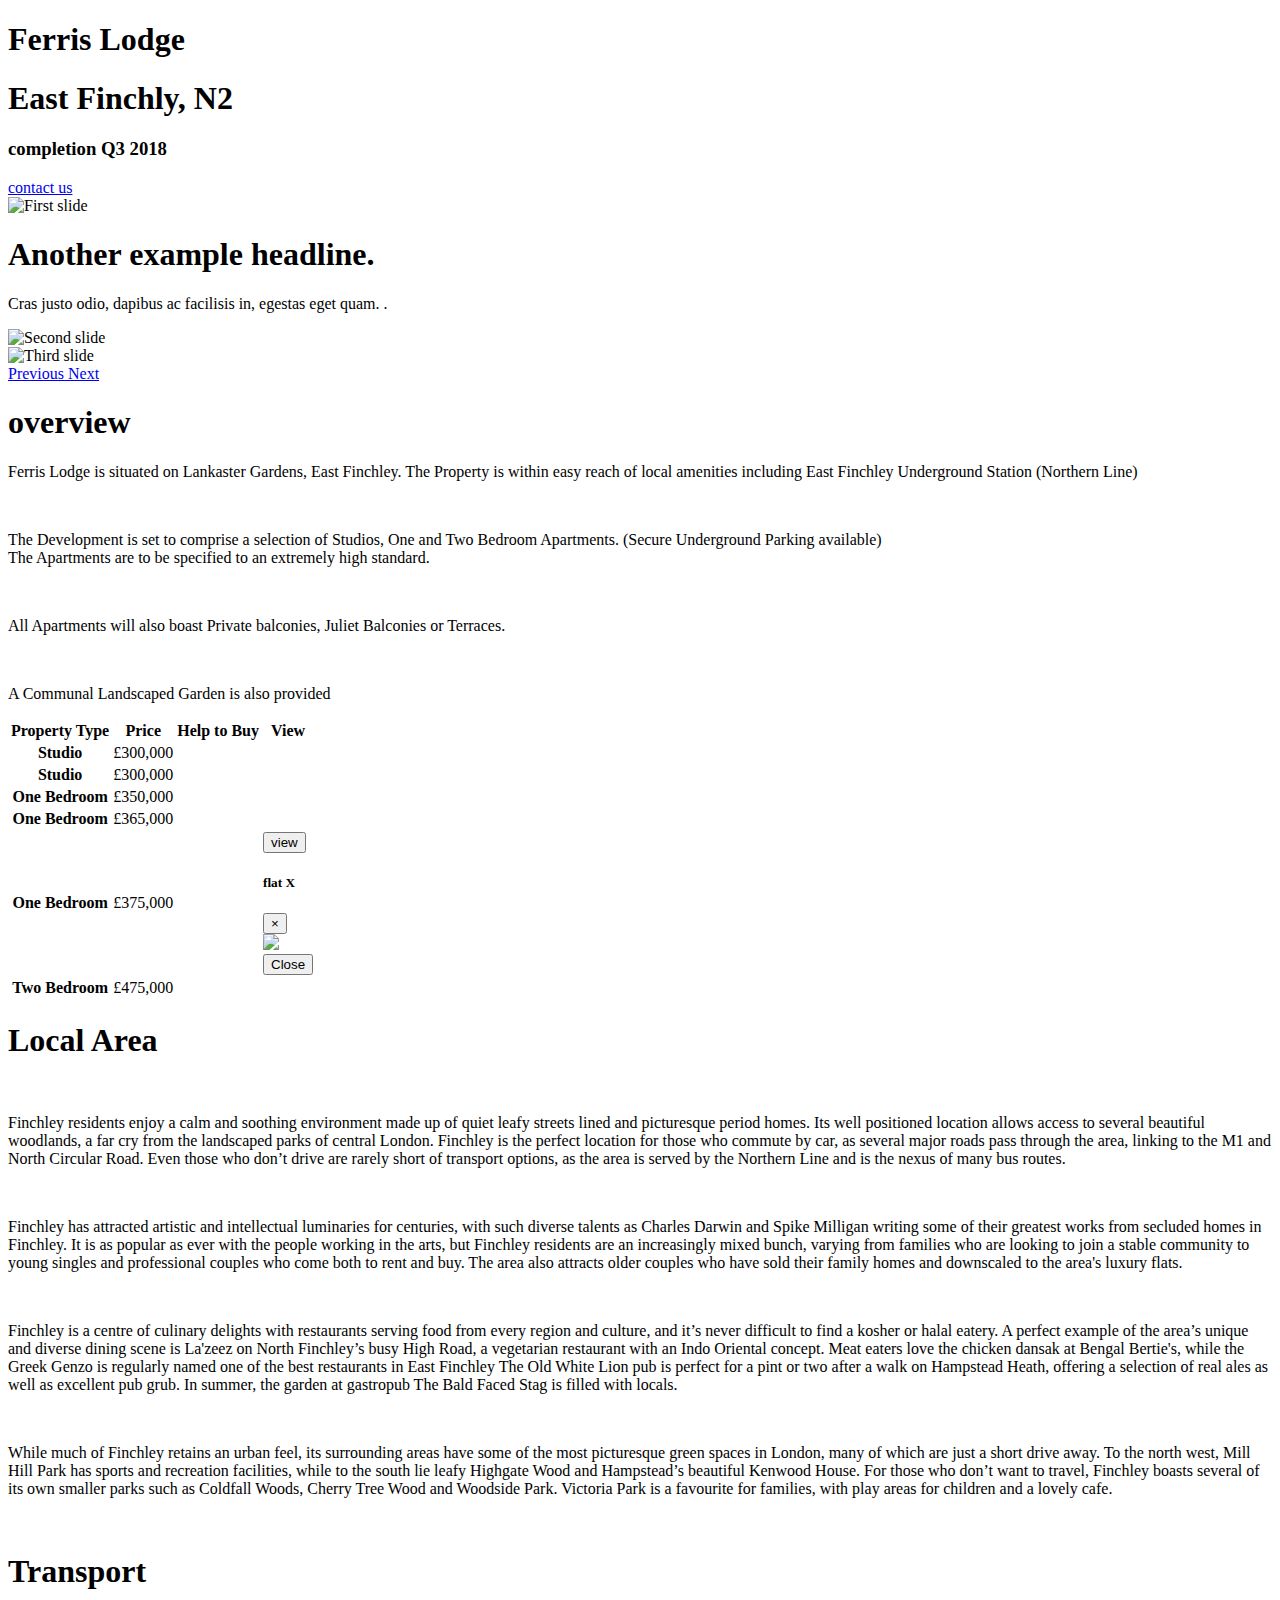
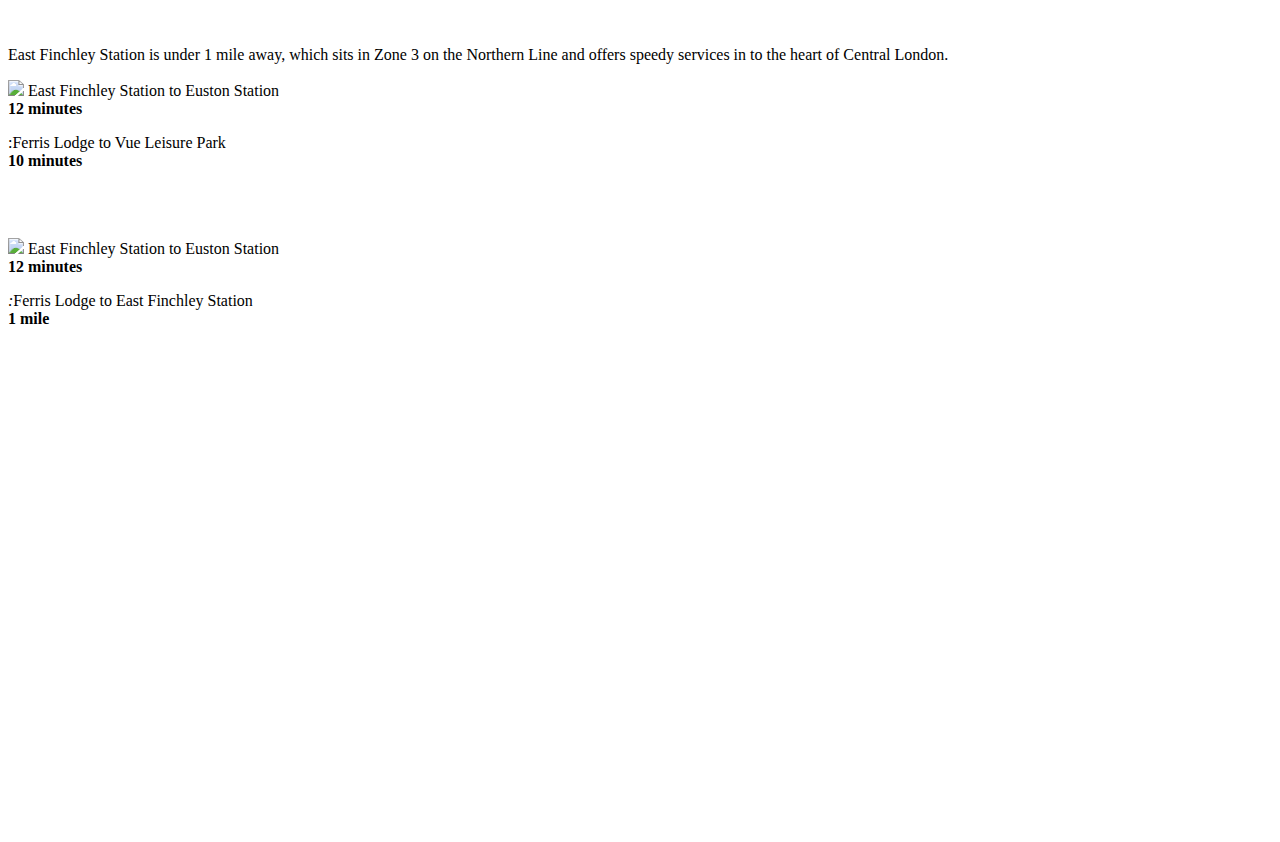
==== index.html @ aaf9bcaf "bug fixing" ====
<!doctype html>
<html lang="en">
  <head>
    <!-- Required meta tags -->
    <meta charset="utf-8">
    <meta name="viewport" content="width=device-width, initial-scale=1, shrink-to-fit=no">

    <!-- Bootstrap CSS -->


    <script src="http://code.jquery.com/jquery-1.11.1.min.js"></script>
    <link href="https://fonts.googleapis.com/css?family=Roboto" rel="stylesheet">
    <link rel="stylesheet" href="https://stackpath.bootstrapcdn.com/bootstrap/4.1.1/css/bootstrap.min.css" integrity="sha384-WskhaSGFgHYWDcbwN70/dfYBj47jz9qbsMId/iRN3ewGhXQFZCSftd1LZCfmhktB" crossorigin="anonymous">

    <link rel="stylesheet" href="https://use.fontawesome.com/releases/v5.0.13/css/all.css" integrity="sha384-DNOHZ68U8hZfKXOrtjWvjxusGo9WQnrNx2sqG0tfsghAvtVlRW3tvkXWZh58N9jp" crossorigin="anonymous">

    <link rel="stylesheet" href="/public/css/style.css">

    <title>Ferris Lodge East Finchly</title>
  </head>
  <body>

    <!-- <div class="container">
      <div class="row">
        <div class="col-sm-12"> -->

<!-- <h1>Ferris Lodge</h1>
<h1>East Finchly, N2</h1>
<h3>completion Q3 2018</h3> -->
<div class="container-fluid">

<div class="jumbotron jumbotron-fluid">

    <h1 class="display-4">Ferris Lodge</h1>
    <h1>East Finchly, N2</h1>
    <h3>completion Q3 2018</h3>


      <a class="nav-link" href="#fat">contact us</a>

  <!-- </div> -->




    <!-- <p class="lead">This is a modified jumbotron that occupies the entire horizontal space of its parent.</p> -->


<div id="carouselExampleControls" class="carousel slide" data-ride="carousel">
  <div class="carousel-inner">
    <div class="carousel-item active">
      <img class="d-block w-100" src="https://image.ibb.co/jb6uD9/58102a37_eea3_4dc7_b611_373dba07b637.jpg" alt="First slide">
    </div>
    <div class="carousel-item">
      <div class="container">
      <div class="carousel-caption">
                <h1>Another example headline.</h1>
                <p>Cras justo odio, dapibus ac facilisis in, egestas eget quam. .</p>
              </div>
              </div>
      <img class="d-block w-100" src="https://image.ibb.co/iP6DO9/c89c9bd4_a02d_4ed4_83a2_14a8cbd0320f_65.jpg" alt="Second slide">
    </div>
    <div class="carousel-item">
      <img class="d-block w-100" src="https://image.ibb.co/fwz0mU/a202e149_08b4_4fb0_b6d7_78e09de93e8d_65.jpg" alt="Third slide">
    </div>
  </div>
  <a class="carousel-control-prev" href="#carouselExampleControls" role="button" data-slide="prev">
    <span class="carousel-control-prev-icon" aria-hidden="true"></span>
    <span class="sr-only">Previous</span>
  </a>
  <a class="carousel-control-next" href="#carouselExampleControls" role="button" data-slide="next">
    <span class="carousel-control-next-icon" aria-hidden="true"></span>
    <span class="sr-only">Next</span>
  </a>
</div>
</div>

<div class="jumbotron jumbotron-fluid">

    <h1 class="display-4">overview</h1>
    <p class="lead">Ferris Lodge is situated on Lankaster Gardens, East Finchley. The Property is within easy reach of local amenities including East Finchley Underground Station (Northern Line)</p></br>
    <p class="lead">The Development is set to comprise a selection of Studios, One and Two Bedroom Apartments. (Secure Underground Parking available)</br>
The Apartments are to be specified to an extremely high standard.</p></br>

<p class="lead">All Apartments will also boast Private balconies, Juliet Balconies or Terraces.<p/></br>
<p class="lead">A Communal Landscaped Garden is also provided
</p>
  </div>
  </div>
<div class="container">
  <table class="table table-striped">
  <thead>
    <tr>
      <th scope="col">Property Type</th>
      <th scope="col">Price</th>
      <th scope="col">Help to Buy</th>
      <th scope="col">View</th>


    </tr>
  </thead>
  <tbody>
    <tr>
      <th scope="row">Studio</th>
      <td>£300,000</td>
      <td><p><span id="ticks"><i class="fas fa-check"></span></i></p></td>
      <td></td>
    </tr>
    <tr>
      <th scope="row">Studio</th>
      <td>£300,000</td>
      <td><p><i class="fas fa-check"></p></i></td>
      <td></td>
    </tr>
    <tr>
      <th scope="row">One Bedroom</th>
      <td>£350,000</td>
      <td><i class="fas fa-check"></i></td>
      <td></td>
    </tr>
    <tr>
      <th scope="row">One Bedroom</th>
      <td>£365,000</td>
      <td><i class="fas fa-check"></i></td>
      <td></td>
    </tr>
    <tr>
      <th scope="row">One Bedroom</th>
      <td>£375,000</td>
      <td><i class="fas fa-check"></i></td>
      <td><!-- Button trigger modal -->
<button type="button" class="btn btn-primary" data-toggle="modal" data-target="#exampleModalCenter">
  view
</button>

<!-- Modal -->
<div class="modal fade" id="exampleModalCenter" tabindex="-1" role="dialog" aria-labelledby="exampleModalCenterTitle" aria-hidden="true">
  <div class="modal-dialog modal-dialog-centered" role="document">
    <div class="modal-content">
      <div class="modal-header">
        <h5 class="modal-title" id="exampleModalLongTitle">flat X</h5>
        <button type="button" class="close" data-dismiss="modal" aria-label="Close">
          <span aria-hidden="true">&times;</span>
        </button>
      </div>
      <div class="modal-body">
        <img id="lp" src="images/lPlan2.png"></img>
      </div>
      <div class="modal-footer">
        <button type="button" class="btn btn-secondary" data-dismiss="modal">Close</button>

      </div>
    </div>
  </div>
</div></td>
    </tr>
    <tr>
      <th scope="row">Two Bedroom</th>
      <td>£475,000</td>
      <td><i class="fas fa-check"></i></td>
      <td></td>
    </tr>

  </tbody>
</table>
</div>
</div>

<div class="container">


  <h1>Local Area</h1>
</br>
  <p>Finchley residents enjoy a calm and soothing environment made up of quiet leafy streets lined and picturesque period homes. Its well positioned location allows access to several beautiful woodlands, a far cry from the landscaped parks of central London. Finchley is the perfect location for those who commute by car, as several major roads pass through the area, linking to the M1 and North Circular Road. Even those who don’t drive are rarely short of transport options, as the area is served by the Northern Line and is the nexus of many bus routes.</p></br>

  <p>Finchley has attracted artistic and intellectual luminaries for centuries, with such diverse talents as Charles Darwin and Spike Milligan writing some of their greatest works from secluded homes in Finchley. It is as popular as ever with the people working in the arts, but Finchley residents are an increasingly mixed bunch, varying from families who are looking to join a stable community to young singles and professional couples who come both to rent and buy. The area also attracts older couples who have sold their family homes and downscaled to the area's luxury flats.</p></br>

  <p>Finchley is a centre of culinary delights with restaurants serving food from every region and culture, and it’s never difficult to find a kosher or halal eatery. A perfect example of the area’s unique and diverse dining scene is La'zeez on North Finchley’s busy High Road, a vegetarian restaurant with an Indo Oriental concept. Meat eaters love the chicken dansak at Bengal Bertie's, while the Greek Genzo is regularly named one of the best restaurants in East Finchley
 The Old White Lion pub is perfect for a pint or two after a walk on Hampstead Heath, offering a selection of real ales as well as excellent pub grub. In summer, the garden at gastropub The Bald Faced Stag is filled with locals.</p></br>

  <p>While much of Finchley retains an urban feel, its surrounding areas have some of the most picturesque green spaces in London, many of which are just a short drive away. To the north west, Mill Hill Park has sports and recreation facilities, while to the south lie leafy Highgate Wood and Hampstead’s beautiful Kenwood House. For those who don’t want to travel, Finchley boasts several of its own smaller parks such as Coldfall Woods, Cherry Tree Wood and Woodside Park. Victoria Park is a favourite for families, with play areas for children and a lovely cafe.</p></br>
</div>

<div class="container">
<div>
  <h1>Transport</h1></br>
  <p>East Finchley Station is under 1 mile away, which sits in Zone 3 on the Northern Line and offers speedy services in to the heart of Central London.</p>
</div>


    <div class="row">
      <div class="col">
        <p><img  id="tfl" src="images/TFLFL.png"></img> East Finchley Station to Euston Station <br/> <strong>12 minutes</strong></p>
      </div>
      <div class="col">
        <p><i class="fas fa-car"></i><span>:</span></i>Ferris Lodge to Vue Leisure Park <br/> <strong>10 minutes</strong></p>
      </div>

      <br/>
      <br/>

      <div class="container">
  <div class="row">
    <div class="col">
    <p><img id="tfl" src="images/TFLFL.png"></img> East Finchley Station to Euston Station <br/> <strong>12 minutes</strong></p>
    </div>
    <div class="col">
    <p><i class="fas fa-walking"><span>:</span></i>Ferris Lodge to East Finchley Station <br/> <strong>1 mile</strong></p>
    </div>

</div>

</br>

<div class="embed-responsive embed-responsive-21by9">

  <iframe width="600" height="450" frameborder="0" style="border:0"
  src="https://www.google.com/maps/embed/v1/place?q=place_id:Eic2MiBMYW5rYXN0ZXIgR2FyZGVucywgTG9uZG9uIE4yIDlBTCwgVUsiMBIuChQKEgmLm4Rr9hl2SBGlCgICkpEFLBA-KhQKEglNXCoS9hl2SBF5Ss3Vjt_yDQ&key=AIzaSyDi7K3DDxOiC0llXe1PAWCoFiY0ktGi6BY" allowfullscreen></iframe>
</div>

</br>
<div id='fat'>
<!-- www.123formbuilder.com script begins here -->
<script type="text/javascript" defer src="//www.123formbuilder.com/embed/3897166.js" data-role="form" data-default-width="650px"></script>
<!-- www.123formbuilder.com script ends here -->
</div>







        </div>
    </div>
</div>


<!-- stuff does within here  -->

<!-- </div>
</div>
</div> -->

    <!-- Optional JavaScript -->
    <!-- jQuery first, then Popper.js, then Bootstrap JS -->
    <script src="./js/app.js" charset="utf-8"></script>

    <script
  src="https://code.jquery.com/jquery-3.3.1.js"
  integrity="sha256-2Kok7MbOyxpgUVvAk/HJ2jigOSYS2auK4Pfzbm7uH60="
  crossorigin="anonymous"></script>
    <script src="https://cdnjs.cloudflare.com/ajax/libs/popper.js/1.14.3/umd/popper.min.js" integrity="sha384-ZMP7rVo3mIykV+2+9J3UJ46jBk0WLaUAdn689aCwoqbBJiSnjAK/l8WvCWPIPm49" crossorigin="anonymous"></script>
    <script src="https://stackpath.bootstrapcdn.com/bootstrap/4.1.1/js/bootstrap.min.js" integrity="sha384-smHYKdLADwkXOn1EmN1qk/HfnUcbVRZyYmZ4qpPea6sjB/pTJ0euyQp0Mk8ck+5T" crossorigin="anonymous"></script>

  </body>
</html>
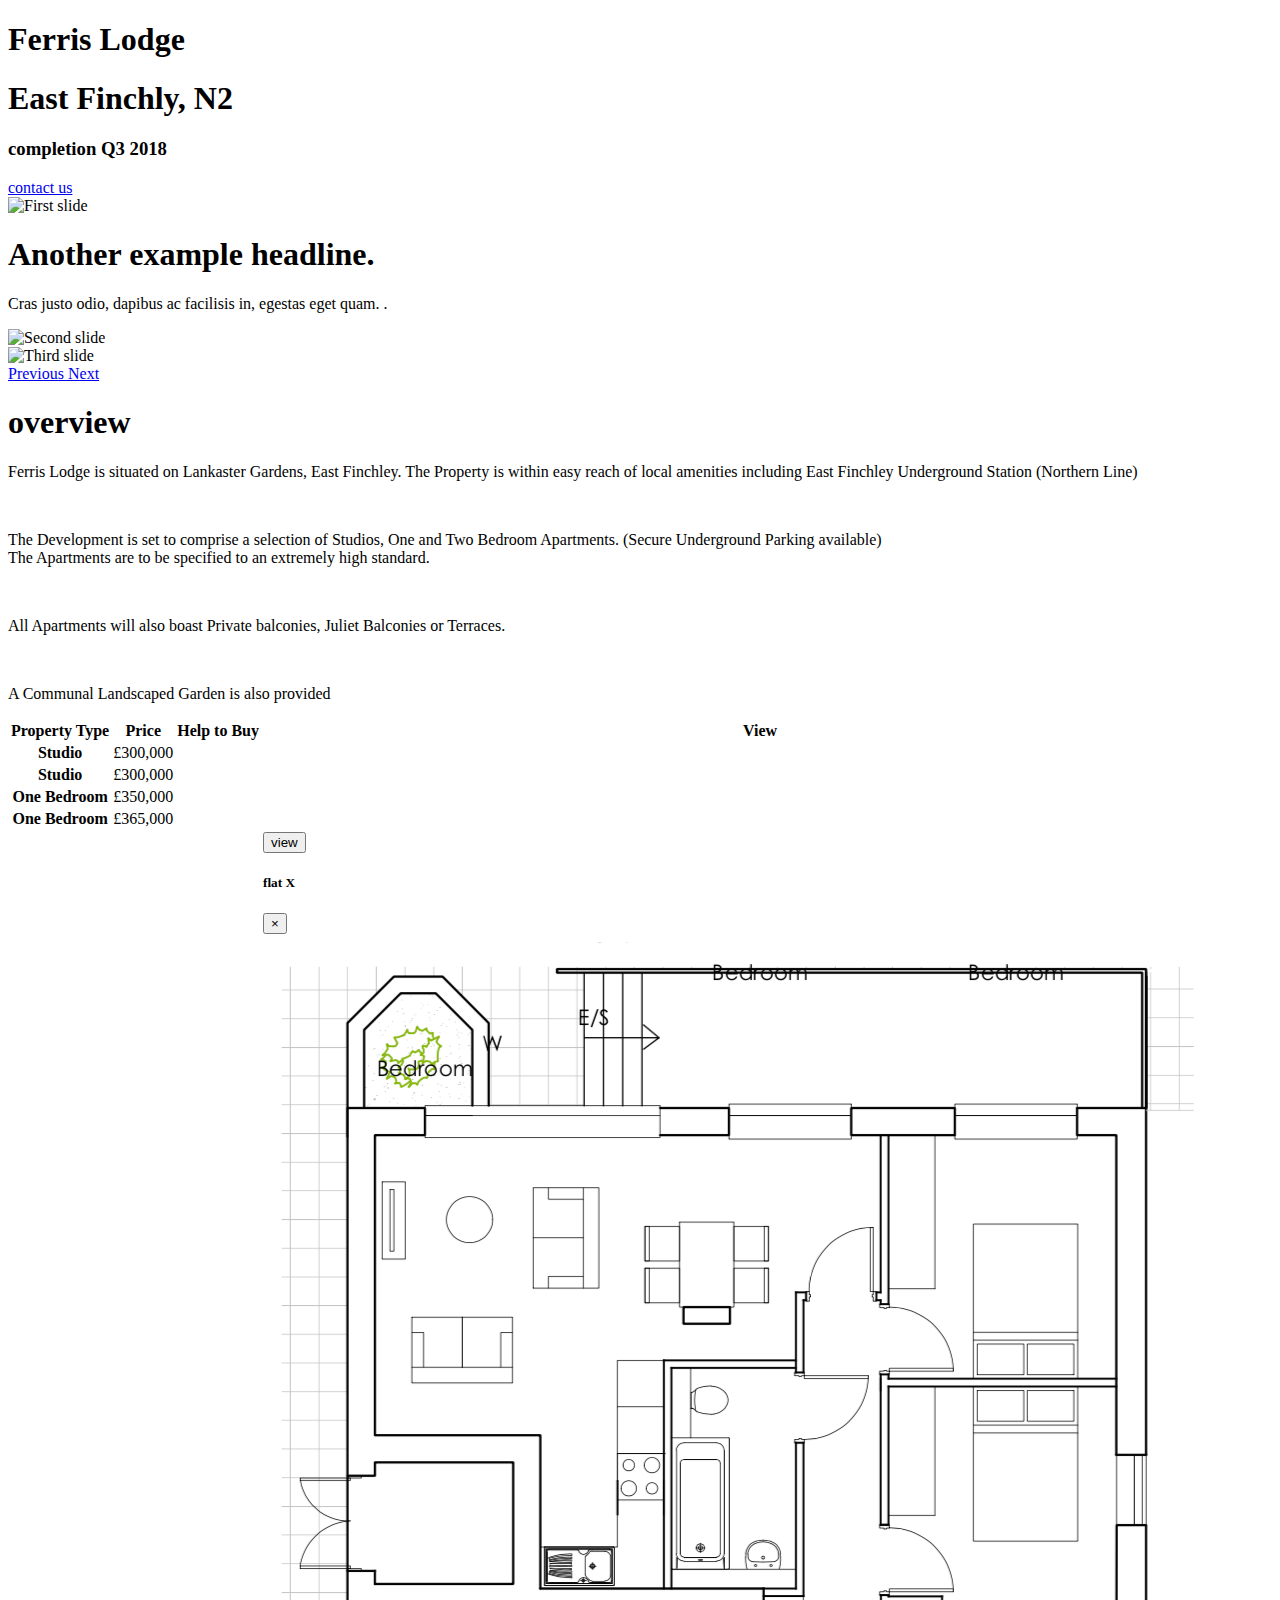
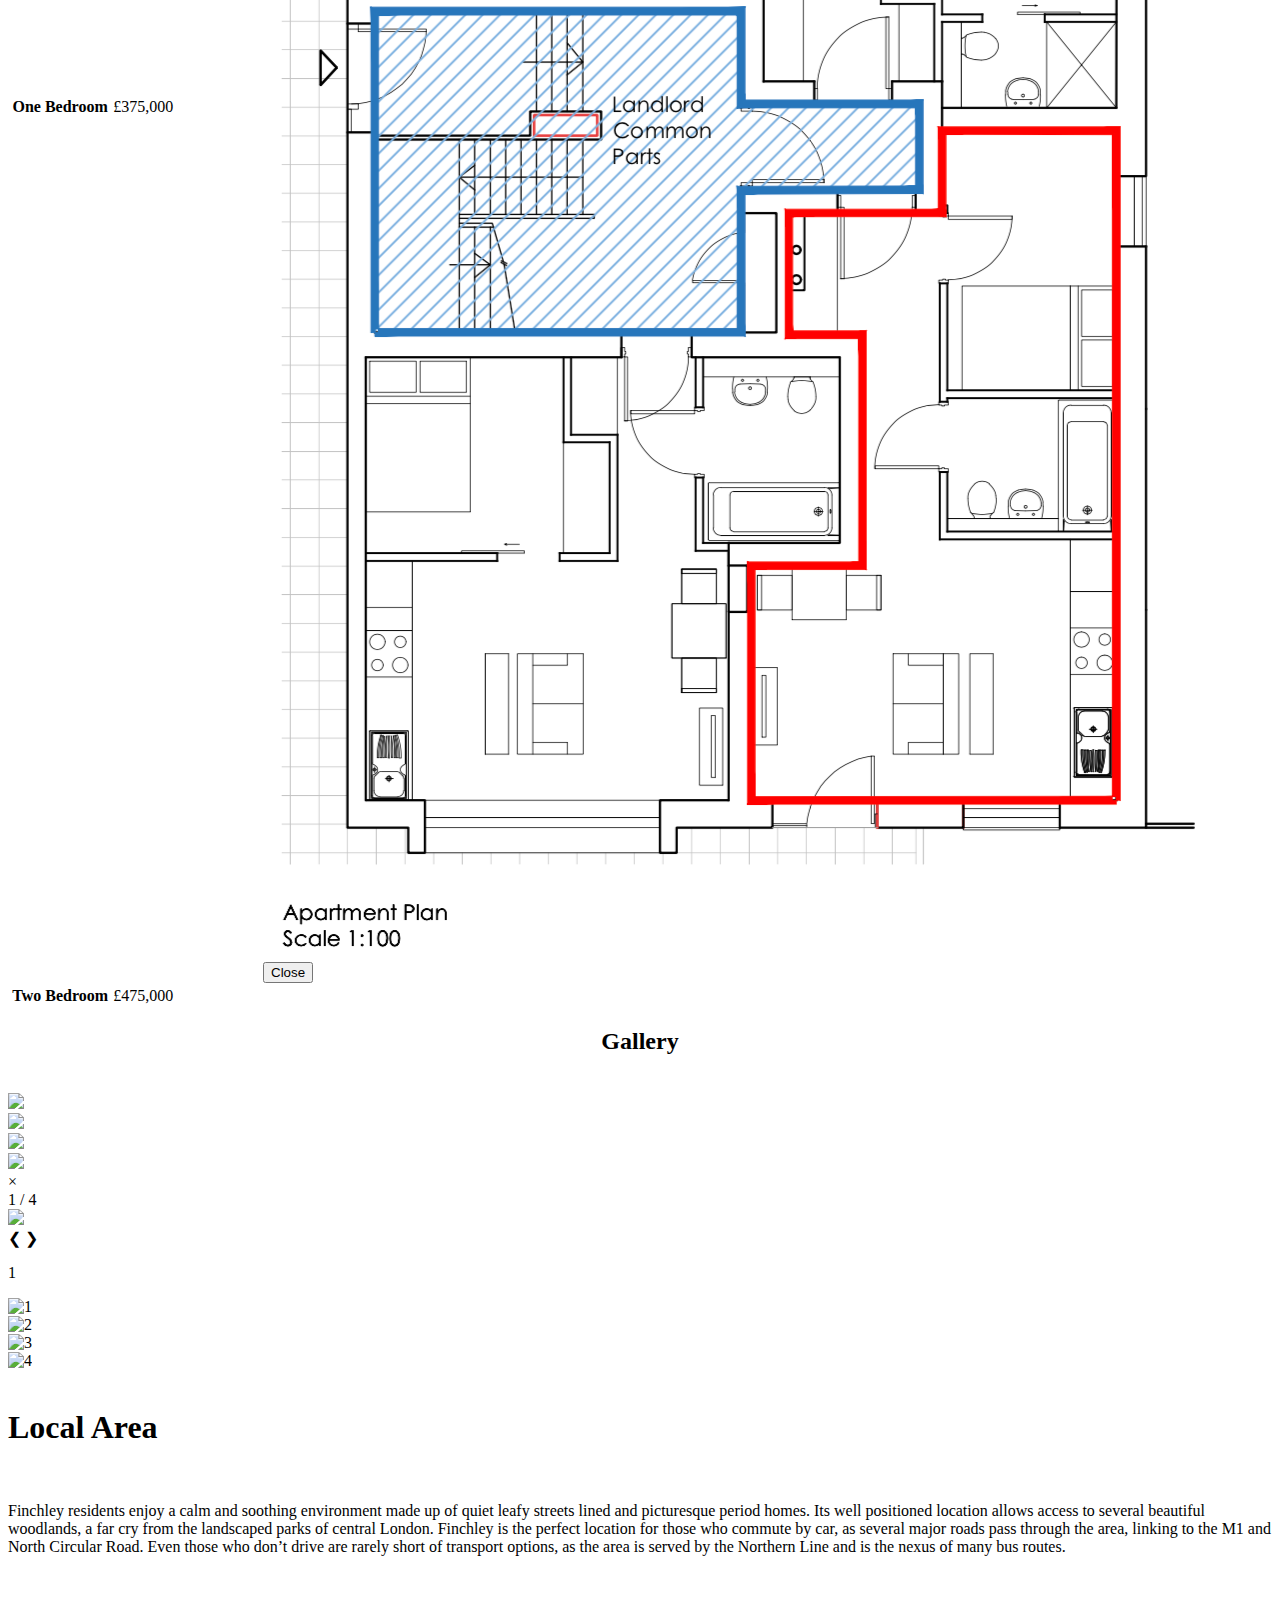
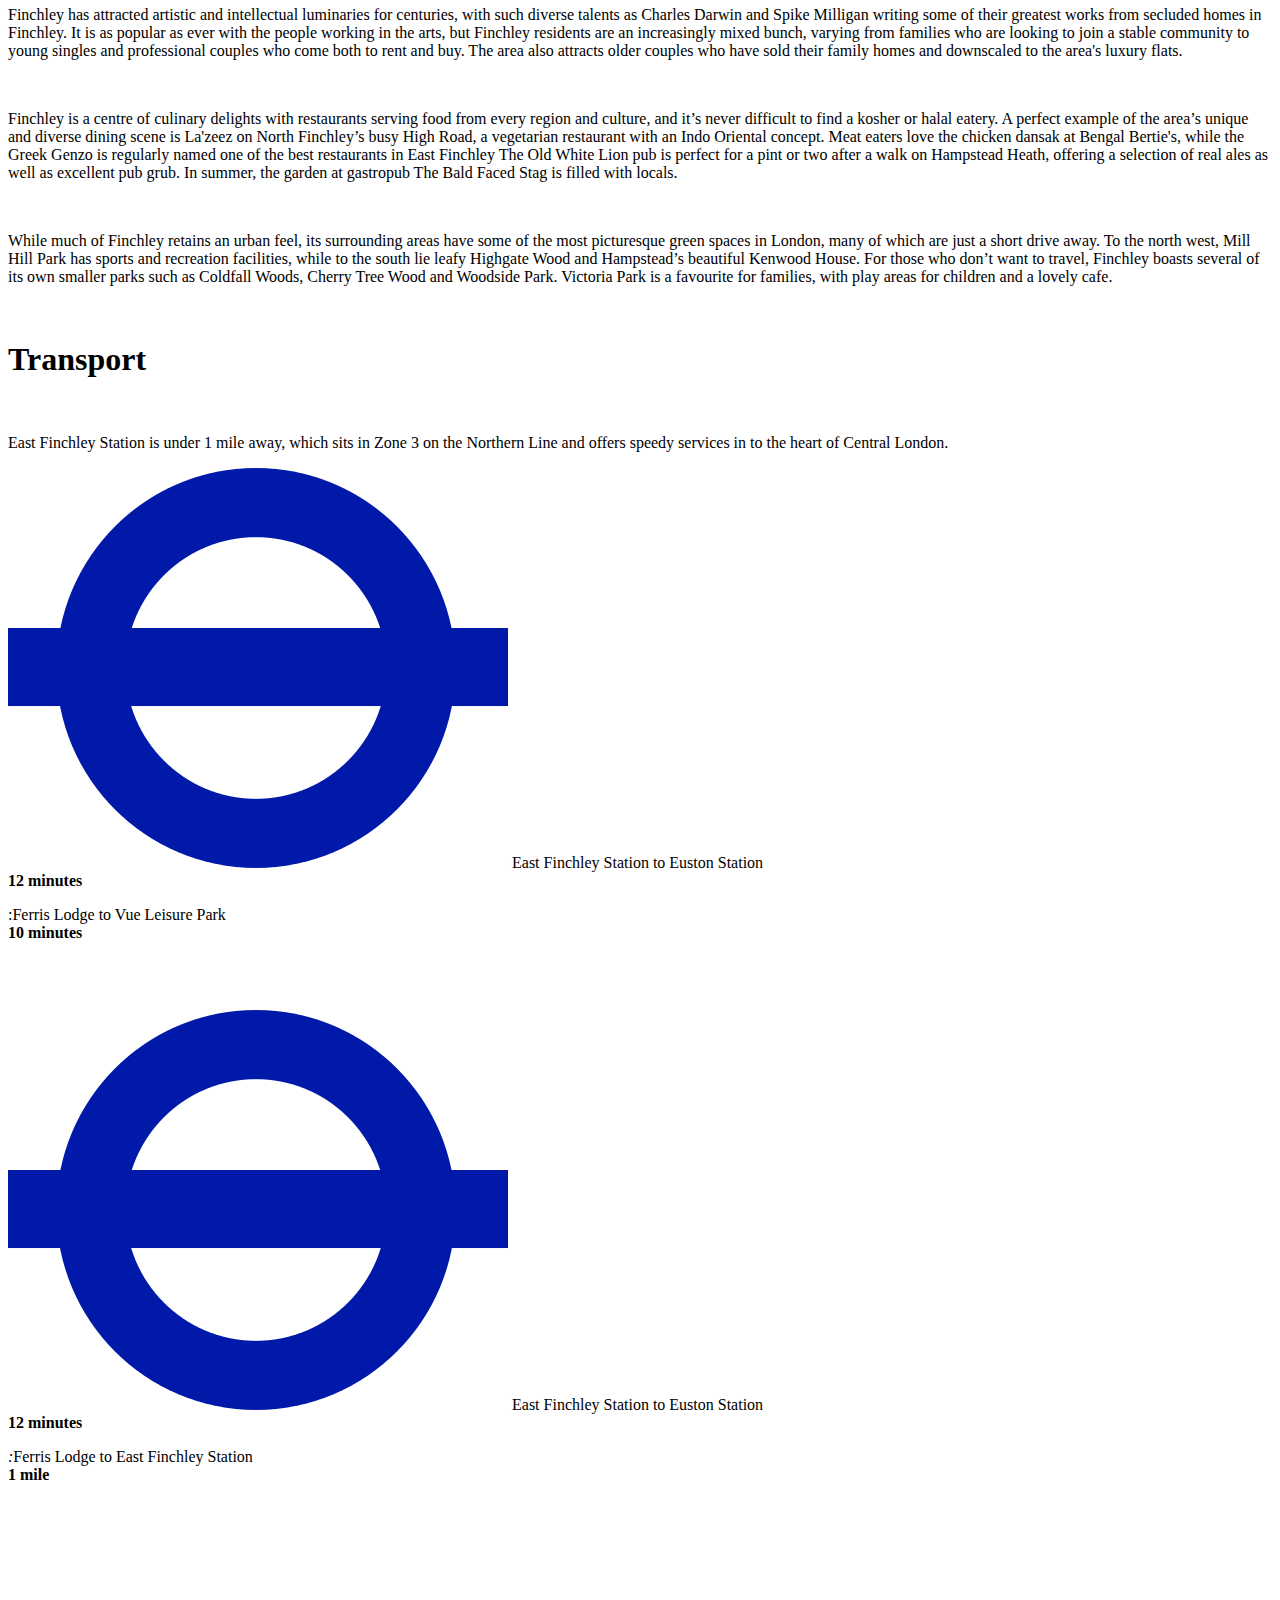
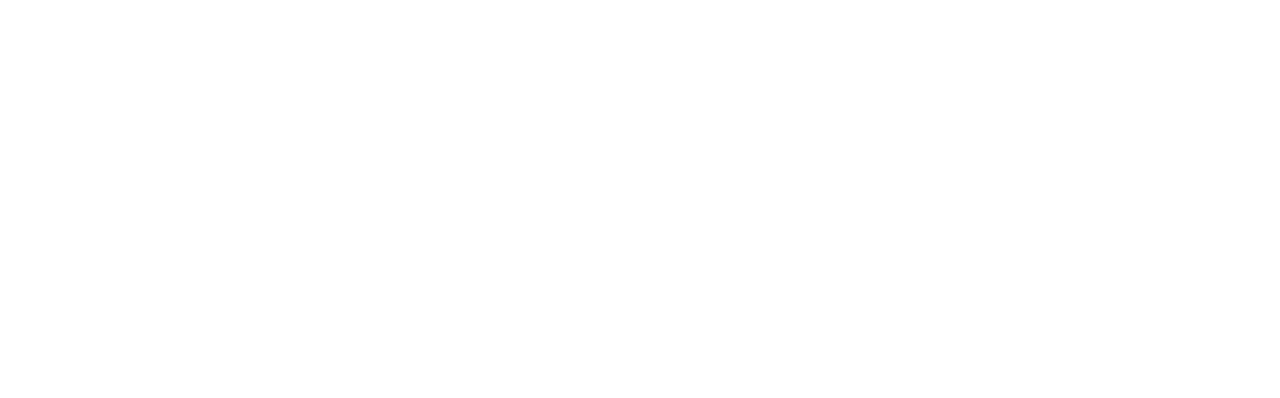
==== commit 9cb96636: "almost" ====
--- a/index.html
+++ b/index.html
@@ -13,6 +13,9 @@
     <link rel="stylesheet" href="https://stackpath.bootstrapcdn.com/bootstrap/4.1.1/css/bootstrap.min.css" integrity="sha384-WskhaSGFgHYWDcbwN70/dfYBj47jz9qbsMId/iRN3ewGhXQFZCSftd1LZCfmhktB" crossorigin="anonymous">
 
     <link rel="stylesheet" href="https://use.fontawesome.com/releases/v5.0.13/css/all.css" integrity="sha384-DNOHZ68U8hZfKXOrtjWvjxusGo9WQnrNx2sqG0tfsghAvtVlRW3tvkXWZh58N9jp" crossorigin="anonymous">
+
+<script src="/public/js/app.js"></script>
+
 
     <link rel="stylesheet" href="/public/css/style.css">
 
@@ -61,7 +64,7 @@
       <img class="d-block w-100" src="https://image.ibb.co/iP6DO9/c89c9bd4_a02d_4ed4_83a2_14a8cbd0320f_65.jpg" alt="Second slide">
     </div>
     <div class="carousel-item">
-      <img class="d-block w-100" src="https://image.ibb.co/fwz0mU/a202e149_08b4_4fb0_b6d7_78e09de93e8d_65.jpg" alt="Third slide">
+      <img class="d-block w-100" src="https://image.ibb.co/iP6DO9/c89c9bd4_a02d_4ed4_83a2_14a8cbd0320f_65.jpg" alt="Third slide">
     </div>
   </div>
   <a class="carousel-control-prev" href="#carouselExampleControls" role="button" data-slide="prev">
@@ -144,10 +147,15 @@
         </button>
       </div>
       <div class="modal-body">
-        <img id="lp" src="images/lPlan2.png"></img>
+        <img id="lp" src="src/images/lPlan2.png"></img>
       </div>
       <div class="modal-footer">
         <button type="button" class="btn btn-secondary" data-dismiss="modal">Close</button>
+
+        <script> $('#myModal').on('shown.bs.modal', function () {
+          $('#myInput').trigger('focus');
+        });
+        </script>
 
       </div>
     </div>
@@ -165,6 +173,115 @@
 </table>
 </div>
 </div>
+
+<div class="container">
+
+<h2 style="text-align:center">Gallery</h2>
+
+</br>
+
+<div class="row">
+  <div class="column">
+    <img src="https://image.ibb.co/iP6DO9/c89c9bd4_a02d_4ed4_83a2_14a8cbd0320f_65.jpg" style="width:100%" onclick="openModal();currentSlide(1)" class="hover-shadow cursor">
+  </div>
+  <div class="column">
+    <img src="https://image.ibb.co/iP6DO9/c89c9bd4_a02d_4ed4_83a2_14a8cbd0320f_65.jpg" style="width:100%" onclick="openModal();currentSlide(2)" class="hover-shadow cursor">
+  </div>
+  <div class="column">
+    <img src="https://image.ibb.co/iP6DO9/c89c9bd4_a02d_4ed4_83a2_14a8cbd0320f_65.jpg" style="width:100%" onclick="openModal();currentSlide(3)" class="hover-shadow cursor">
+  </div>
+  <div class="column">
+    <img src="https://image.ibb.co/iP6DO9/c89c9bd4_a02d_4ed4_83a2_14a8cbd0320f_65.jpg" style="width:100%" onclick="openModal();currentSlide(4)" class="hover-shadow cursor">
+  </div>
+</div>
+
+<div id="myModal" class="modal">
+  <span class="close cursor" onclick="closeModal()">&times;</span>
+  <div class="modal-content">
+
+    <div class="mySlides">
+      <div class="numbertext">1 / 4</div>
+      <img src="https://image.ibb.co/iP6DO9/c89c9bd4_a02d_4ed4_83a2_14a8cbd0320f_65.jpg" style="width:100%">
+    </div>
+
+    <div class="mySlides">
+      <div class="numbertext">2 / 4</div>
+      <img src="https://image.ibb.co/iP6DO9/c89c9bd4_a02d_4ed4_83a2_14a8cbd0320f_65.jpg" style="width:100%">
+    </div>
+
+    <div class="mySlides">
+      <div class="numbertext">3 / 4</div>
+      <img src="https://image.ibb.co/iP6DO9/c89c9bd4_a02d_4ed4_83a2_14a8cbd0320f_65.jpgimg_mountains_wide.jpg" style="width:100%">
+    </div>
+
+    <div class="mySlides">
+      <div class="numbertext">4 / 4</div>
+      <img src="https://image.ibb.co/iP6DO9/c89c9bd4_a02d_4ed4_83a2_14a8cbd0320f_65.jpg" style="width:100%">
+    </div>
+
+    <a class="prev" onclick="plusSlides(-1)">&#10094;</a>
+    <a class="next" onclick="plusSlides(1)">&#10095;</a>
+
+    <div class="caption-container">
+      <p id="caption"></p>
+    </div>
+
+
+    <div class="column">
+      <img class="demo cursor" src="https://image.ibb.co/iP6DO9/c89c9bd4_a02d_4ed4_83a2_14a8cbd0320f_65.jpg" style="width:100%" onclick="currentSlide(1)" alt="1">
+    </div>
+    <div class="column">
+      <img class="demo cursor" src="https://image.ibb.co/iP6DO9/c89c9bd4_a02d_4ed4_83a2_14a8cbd0320f_65.jpg" style="width:100%" onclick="currentSlide(2)" alt="2">
+    </div>
+    <div class="column">
+      <img class="demo cursor" src="https://image.ibb.co/iP6DO9/c89c9bd4_a02d_4ed4_83a2_14a8cbd0320f_65.jpg" style="width:100%" onclick="currentSlide(3)" alt="3">
+    </div>
+    <div class="column">
+      <img class="demo cursor" src="https://image.ibb.co/iP6DO9/c89c9bd4_a02d_4ed4_83a2_14a8cbd0320f_65.jpg" style="width:100%" onclick="currentSlide(4)" alt="4">
+    </div>
+  </div>
+</div>
+
+<script>
+function openModal() {
+  document.getElementById('myModal').style.display = "block";
+}
+
+function closeModal() {
+  document.getElementById('myModal').style.display = "none";
+}
+
+var slideIndex = 1;
+showSlides(slideIndex);
+
+function plusSlides(n) {
+  showSlides(slideIndex += n);
+}
+
+function currentSlide(n) {
+  showSlides(slideIndex = n);
+}
+
+function showSlides(n) {
+  var i;
+  var slides = document.getElementsByClassName("mySlides");
+  var dots = document.getElementsByClassName("demo");
+  var captionText = document.getElementById("caption");
+  if (n > slides.length) {slideIndex = 1}
+  if (n < 1) {slideIndex = slides.length}
+  for (i = 0; i < slides.length; i++) {
+      slides[i].style.display = "none";
+  }
+  for (i = 0; i < dots.length; i++) {
+      dots[i].className = dots[i].className.replace(" active", "");
+  }
+  slides[slideIndex-1].style.display = "block";
+  dots[slideIndex-1].className += " active";
+  captionText.innerHTML = dots[slideIndex-1].alt;
+}
+</script>
+</div>
+</br>
 
 <div class="container">
 
@@ -190,7 +307,7 @@
 
     <div class="row">
       <div class="col">
-        <p><img  id="tfl" src="images/TFLFL.png"></img> East Finchley Station to Euston Station <br/> <strong>12 minutes</strong></p>
+        <p><img  id="tfl" src="src/images/TFLFL.png"></img> East Finchley Station to Euston Station <br/> <strong>12 minutes</strong></p>
       </div>
       <div class="col">
         <p><i class="fas fa-car"></i><span>:</span></i>Ferris Lodge to Vue Leisure Park <br/> <strong>10 minutes</strong></p>
@@ -202,7 +319,7 @@
       <div class="container">
   <div class="row">
     <div class="col">
-    <p><img id="tfl" src="images/TFLFL.png"></img> East Finchley Station to Euston Station <br/> <strong>12 minutes</strong></p>
+    <p><img id="tfl" src="src/images/TFLFL.png"></img> East Finchley Station to Euston Station <br/> <strong>12 minutes</strong></p>
     </div>
     <div class="col">
     <p><i class="fas fa-walking"><span>:</span></i>Ferris Lodge to East Finchley Station <br/> <strong>1 mile</strong></p>
@@ -244,7 +361,7 @@
 
     <!-- Optional JavaScript -->
     <!-- jQuery first, then Popper.js, then Bootstrap JS -->
-    <script src="./js/app.js" charset="utf-8"></script>
+    <script src="public/js/app.js" charset="utf-8"></script>
 
     <script
   src="https://code.jquery.com/jquery-3.3.1.js"
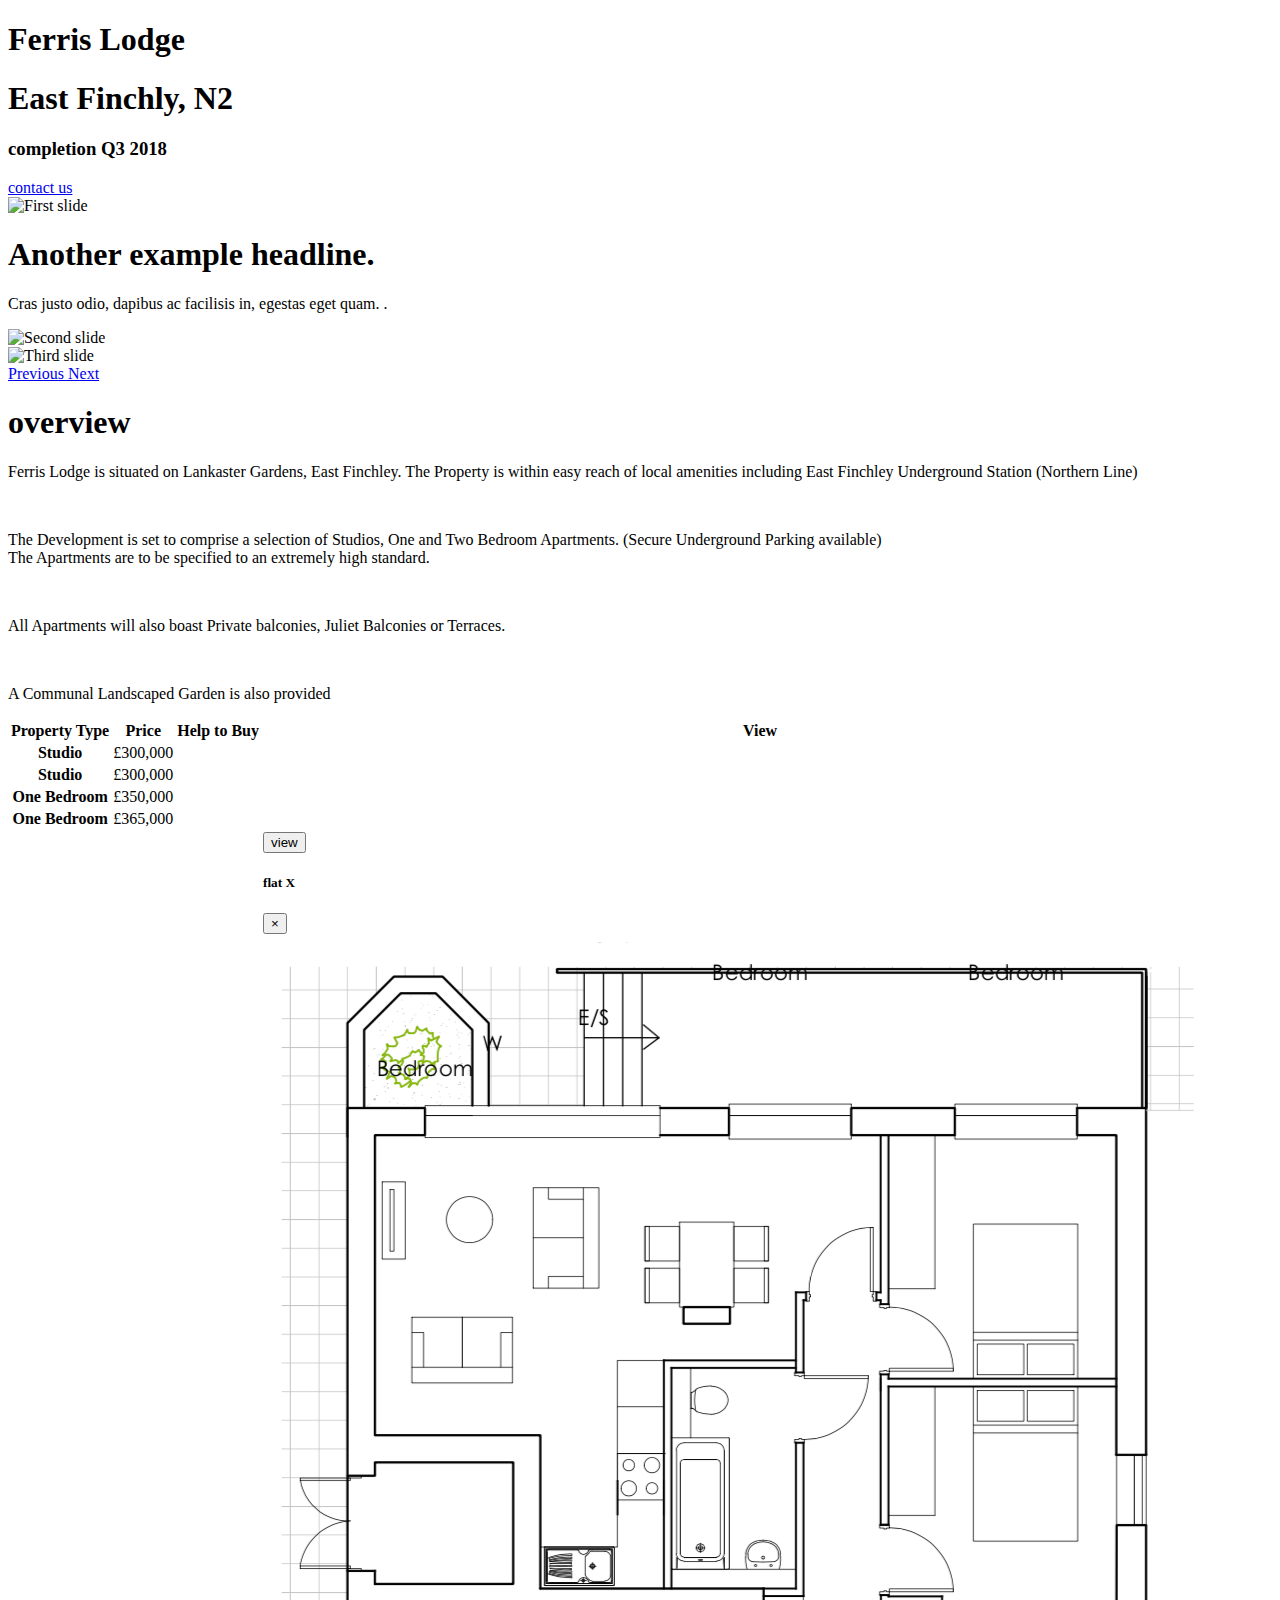
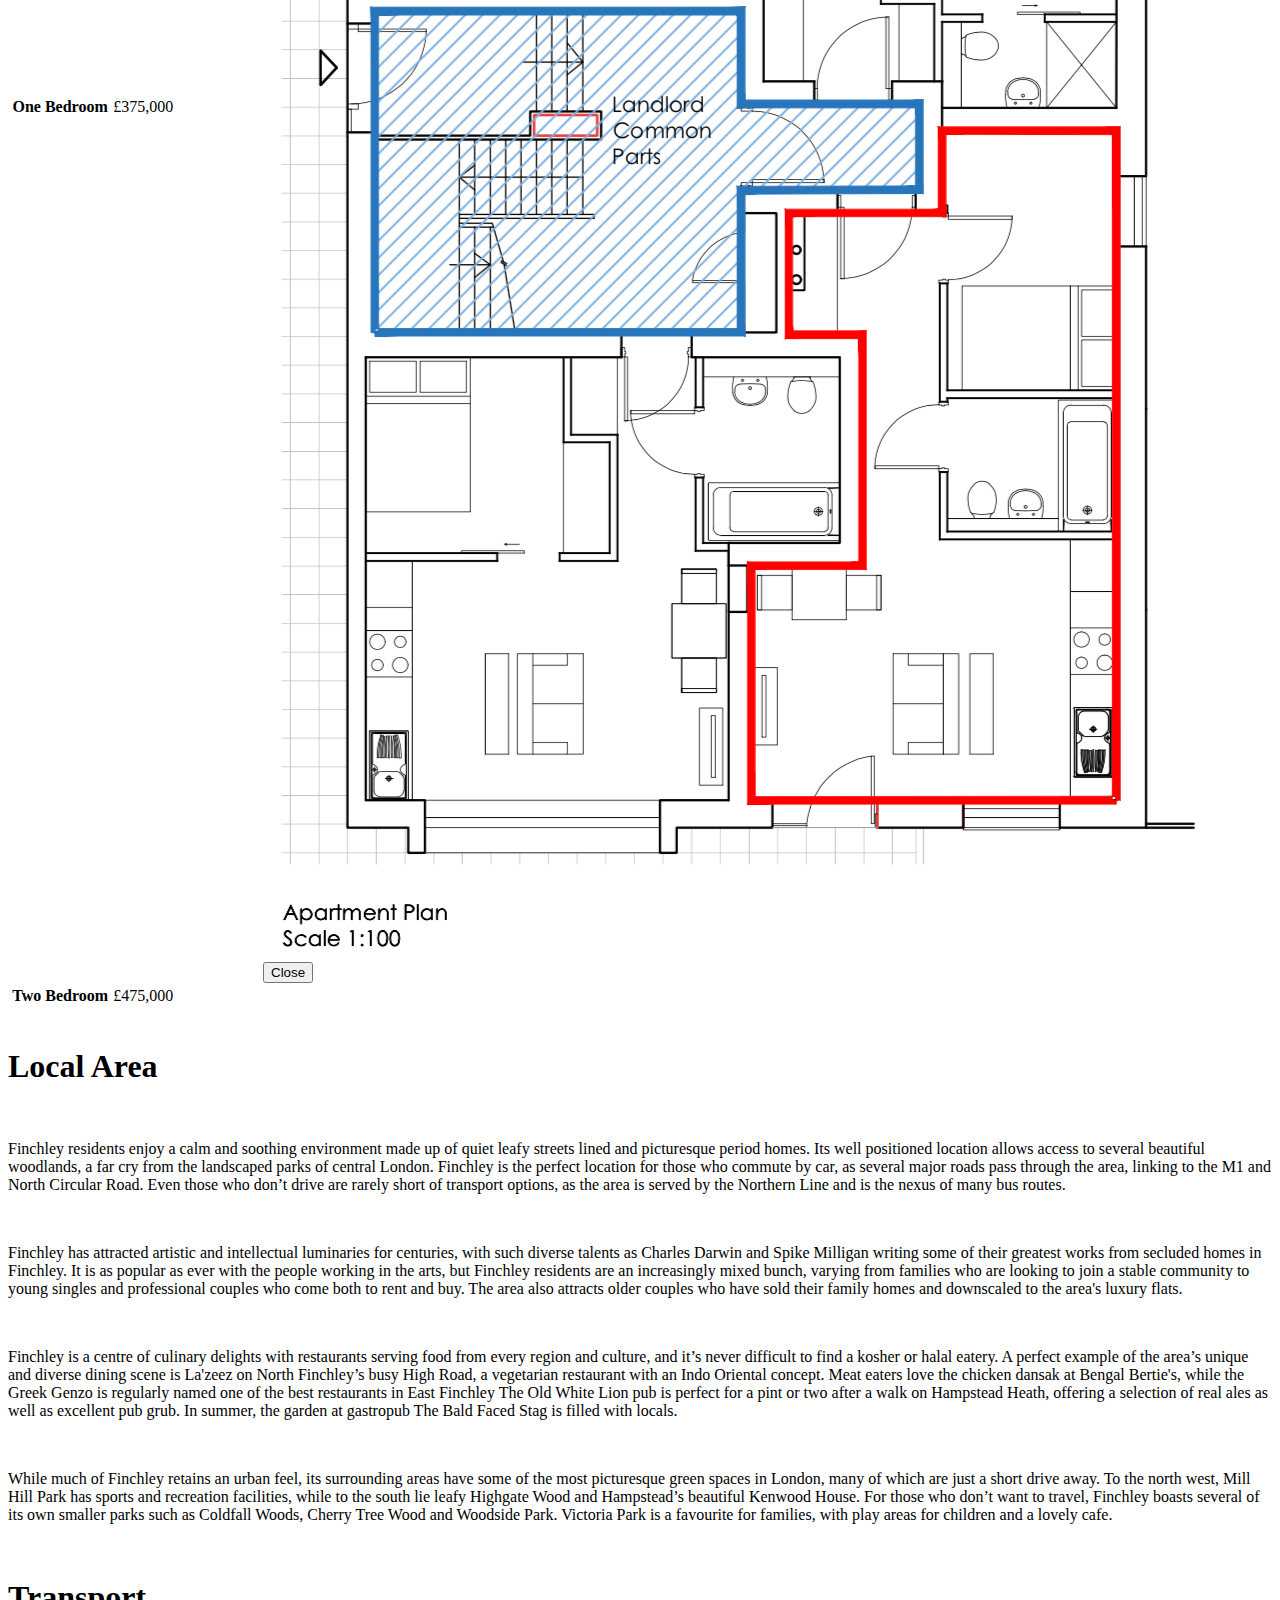
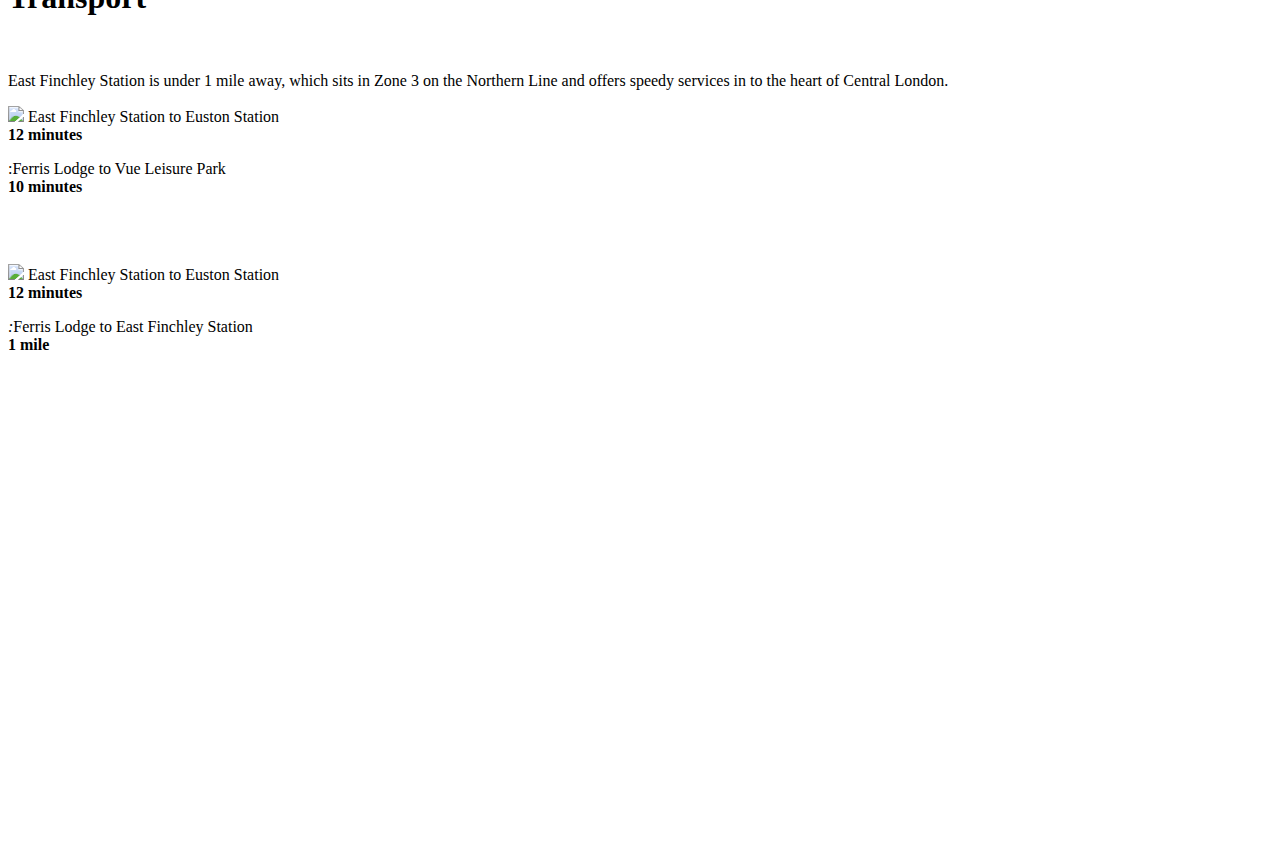
==== commit 30a9a3b4: "bugz" ====
--- a/index.html
+++ b/index.html
@@ -174,7 +174,7 @@
 </div>
 </div>
 
-<div class="container">
+<!-- <div class="container">
 
 <h2 style="text-align:center">Gallery</h2>
 
@@ -182,13 +182,13 @@
 
 <div class="row">
   <div class="column">
-    <img src="https://image.ibb.co/iP6DO9/c89c9bd4_a02d_4ed4_83a2_14a8cbd0320f_65.jpg" style="width:100%" onclick="openModal();currentSlide(1)" class="hover-shadow cursor">
+    <img src="https://image.ibb.co/deyJ89/Option_A_1.jpg" style="width:100%" onclick="openModal();currentSlide(1)" class="hover-shadow cursor">
   </div>
   <div class="column">
     <img src="https://image.ibb.co/iP6DO9/c89c9bd4_a02d_4ed4_83a2_14a8cbd0320f_65.jpg" style="width:100%" onclick="openModal();currentSlide(2)" class="hover-shadow cursor">
   </div>
   <div class="column">
-    <img src="https://image.ibb.co/iP6DO9/c89c9bd4_a02d_4ed4_83a2_14a8cbd0320f_65.jpg" style="width:100%" onclick="openModal();currentSlide(3)" class="hover-shadow cursor">
+    <img src="https://image.ibb.co/deyJ89/Option_A_1.jpg" style="width:100%" onclick="openModal();currentSlide(3)" class="hover-shadow cursor">
   </div>
   <div class="column">
     <img src="https://image.ibb.co/iP6DO9/c89c9bd4_a02d_4ed4_83a2_14a8cbd0320f_65.jpg" style="width:100%" onclick="openModal();currentSlide(4)" class="hover-shadow cursor">
@@ -201,7 +201,7 @@
 
     <div class="mySlides">
       <div class="numbertext">1 / 4</div>
-      <img src="https://image.ibb.co/iP6DO9/c89c9bd4_a02d_4ed4_83a2_14a8cbd0320f_65.jpg" style="width:100%">
+      <img src="https://image.ibb.co/deyJ89/Option_A_1.jpg" style="width:100%">
     </div>
 
     <div class="mySlides">
@@ -211,7 +211,7 @@
 
     <div class="mySlides">
       <div class="numbertext">3 / 4</div>
-      <img src="https://image.ibb.co/iP6DO9/c89c9bd4_a02d_4ed4_83a2_14a8cbd0320f_65.jpgimg_mountains_wide.jpg" style="width:100%">
+      <img src="https://image.ibb.co/deyJ89/Option_A_1.jpg" style="width:100%">
     </div>
 
     <div class="mySlides">
@@ -280,7 +280,7 @@
   captionText.innerHTML = dots[slideIndex-1].alt;
 }
 </script>
-</div>
+</div> -->
 </br>
 
 <div class="container">
@@ -307,7 +307,7 @@
 
     <div class="row">
       <div class="col">
-        <p><img  id="tfl" src="src/images/TFLFL.png"></img> East Finchley Station to Euston Station <br/> <strong>12 minutes</strong></p>
+        <p><img  id="tfl" src="public/images/TFLFL.png"></img> East Finchley Station to Euston Station <br/> <strong>12 minutes</strong></p>
       </div>
       <div class="col">
         <p><i class="fas fa-car"></i><span>:</span></i>Ferris Lodge to Vue Leisure Park <br/> <strong>10 minutes</strong></p>
@@ -319,7 +319,7 @@
       <div class="container">
   <div class="row">
     <div class="col">
-    <p><img id="tfl" src="src/images/TFLFL.png"></img> East Finchley Station to Euston Station <br/> <strong>12 minutes</strong></p>
+    <p><img id="tfl" src="public/images/TFLFL.png"></img> East Finchley Station to Euston Station <br/> <strong>12 minutes</strong></p>
     </div>
     <div class="col">
     <p><i class="fas fa-walking"><span>:</span></i>Ferris Lodge to East Finchley Station <br/> <strong>1 mile</strong></p>
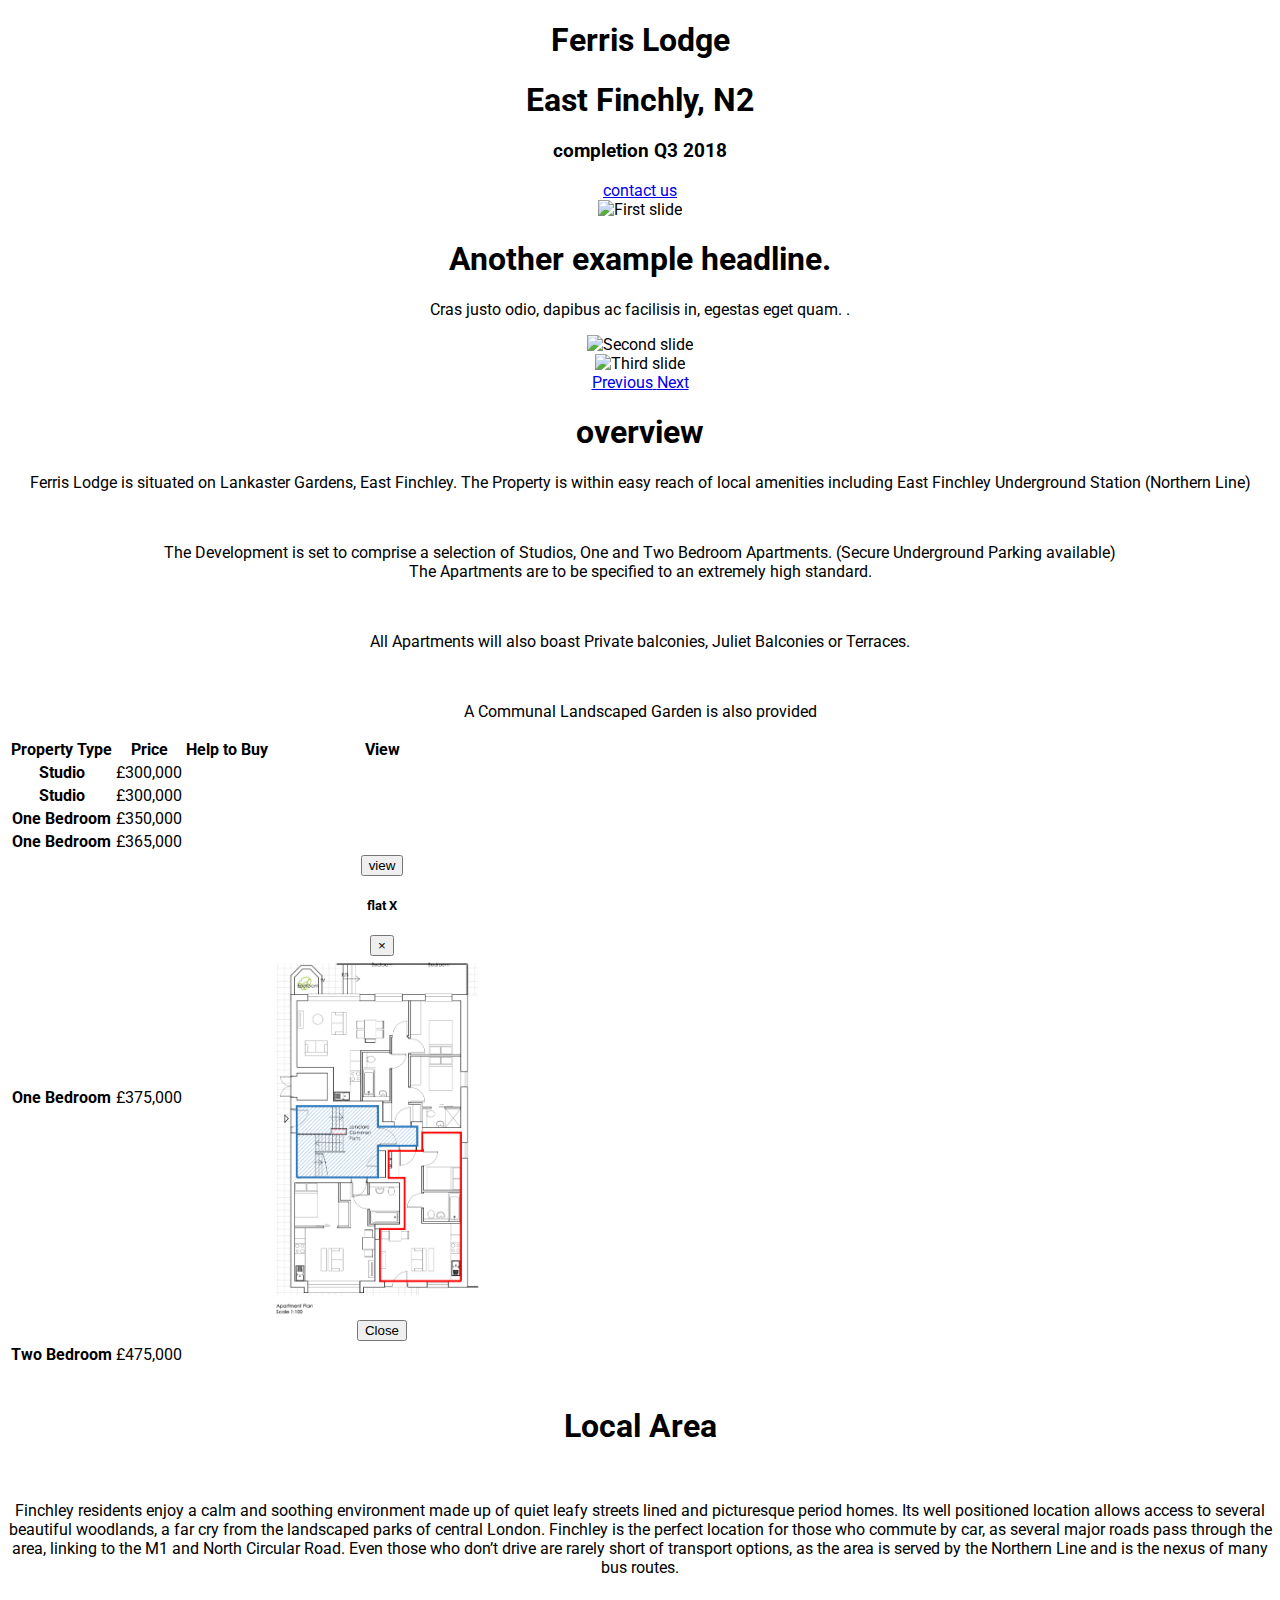
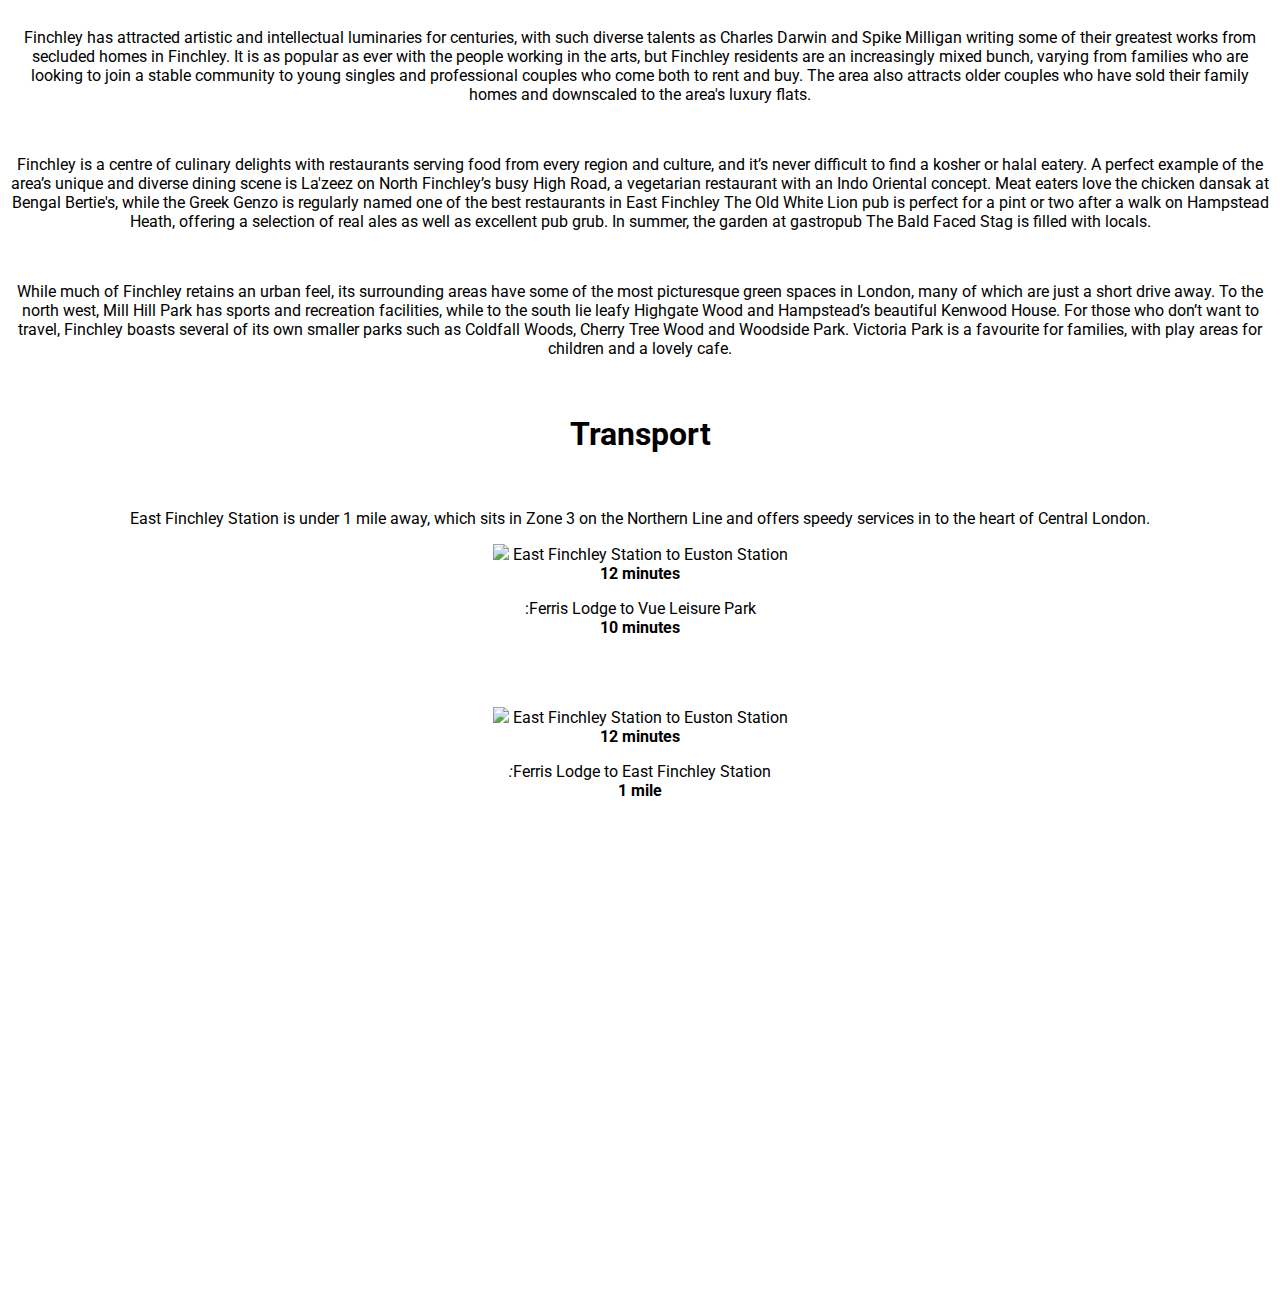
==== commit 73b081d6: "trying stuff" ====
--- a/index.html
+++ b/index.html
@@ -8,6 +8,8 @@
     <!-- Bootstrap CSS -->
 
 
+
+
     <script src="http://code.jquery.com/jquery-1.11.1.min.js"></script>
     <link href="https://fonts.googleapis.com/css?family=Roboto" rel="stylesheet">
     <link rel="stylesheet" href="https://stackpath.bootstrapcdn.com/bootstrap/4.1.1/css/bootstrap.min.css" integrity="sha384-WskhaSGFgHYWDcbwN70/dfYBj47jz9qbsMId/iRN3ewGhXQFZCSftd1LZCfmhktB" crossorigin="anonymous">
@@ -15,9 +17,10 @@
     <link rel="stylesheet" href="https://use.fontawesome.com/releases/v5.0.13/css/all.css" integrity="sha384-DNOHZ68U8hZfKXOrtjWvjxusGo9WQnrNx2sqG0tfsghAvtVlRW3tvkXWZh58N9jp" crossorigin="anonymous">
 
 <script src="/public/js/app.js"></script>
-
-
-    <link rel="stylesheet" href="/public/css/style.css">
+<link rel="stylesheet" href="/src/scss/style.css">
+
+
+
 
     <title>Ferris Lodge East Finchly</title>
   </head>
--- a/src/scss/style.css
+++ b/src/scss/style.css
@@ -0,0 +1,19 @@
+#lp {
+  width: 220px;
+}
+
+body {
+  font-family: 'Roboto', sans-serif;
+  text-align: center;
+
+}
+
+
+.carousel img{
+  width:800px;
+  height: auto;
+}
+
+#tfl {
+  width: 20px;
+}
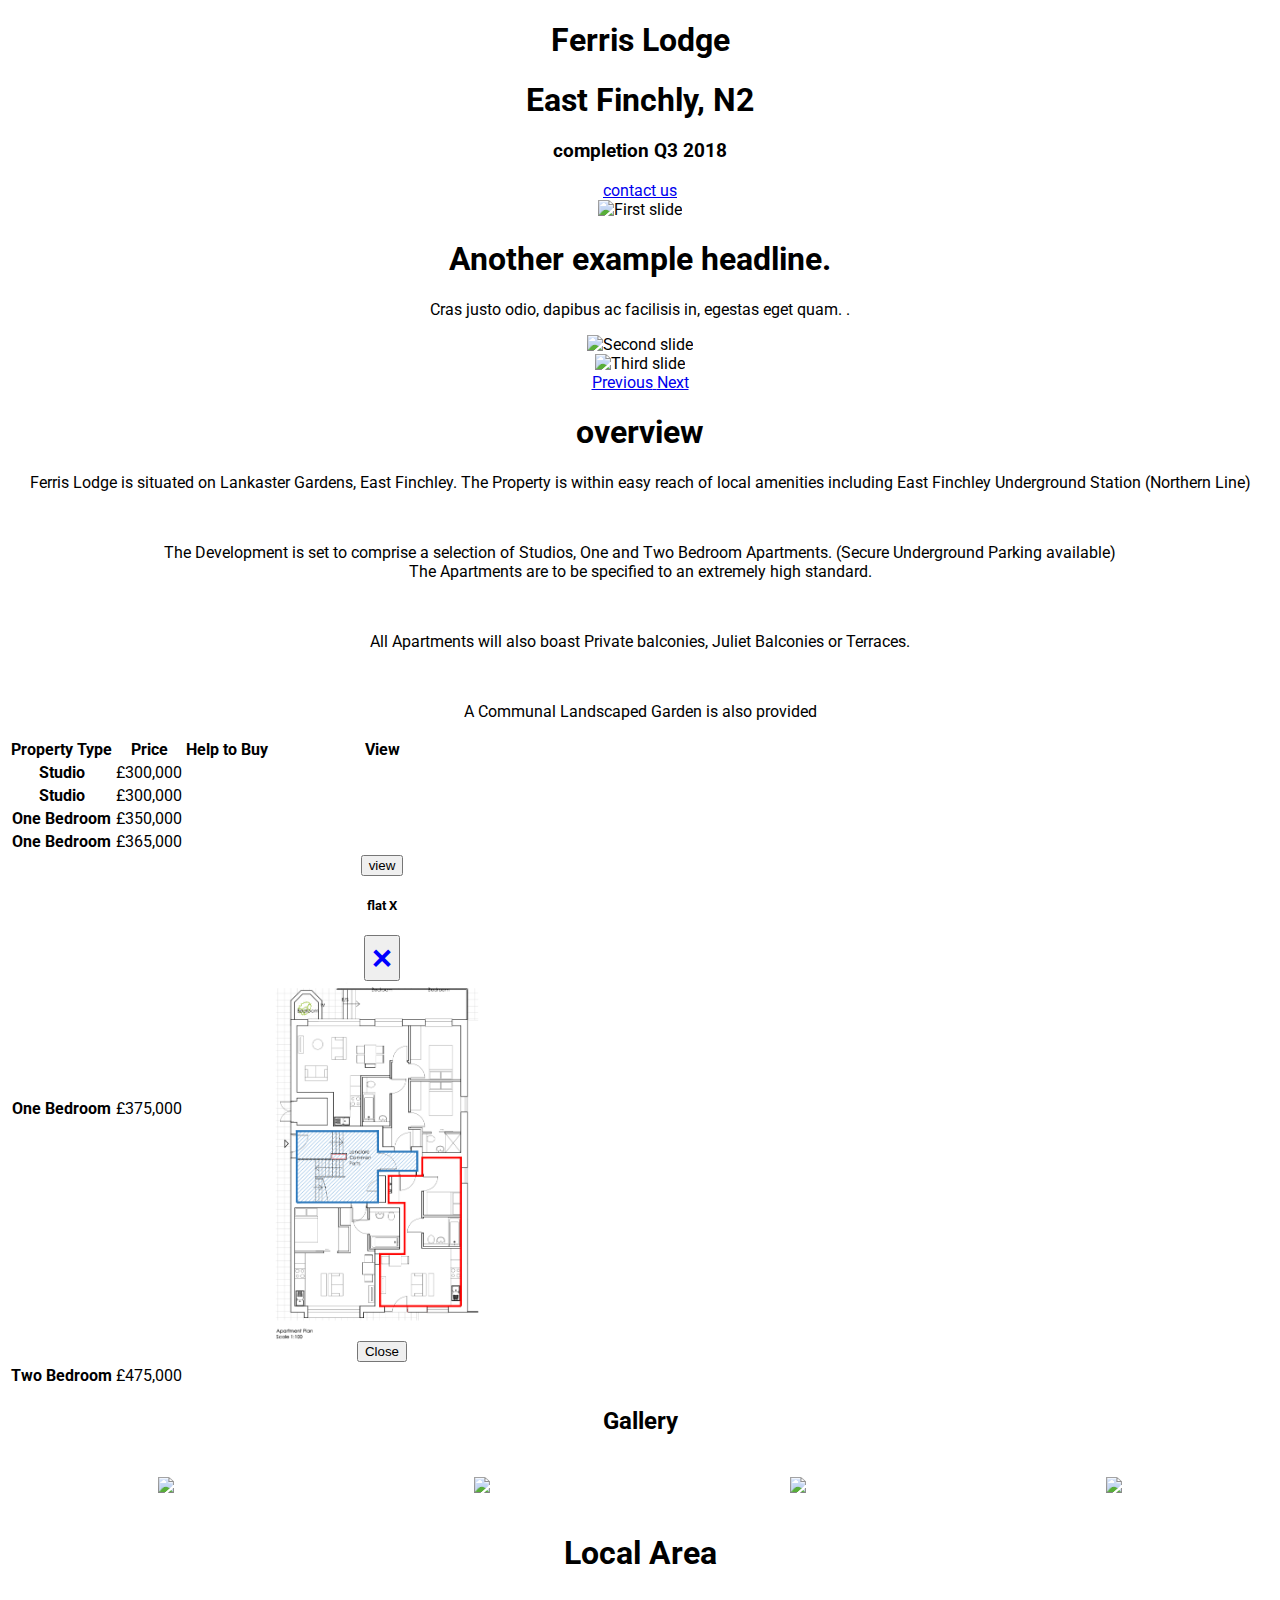
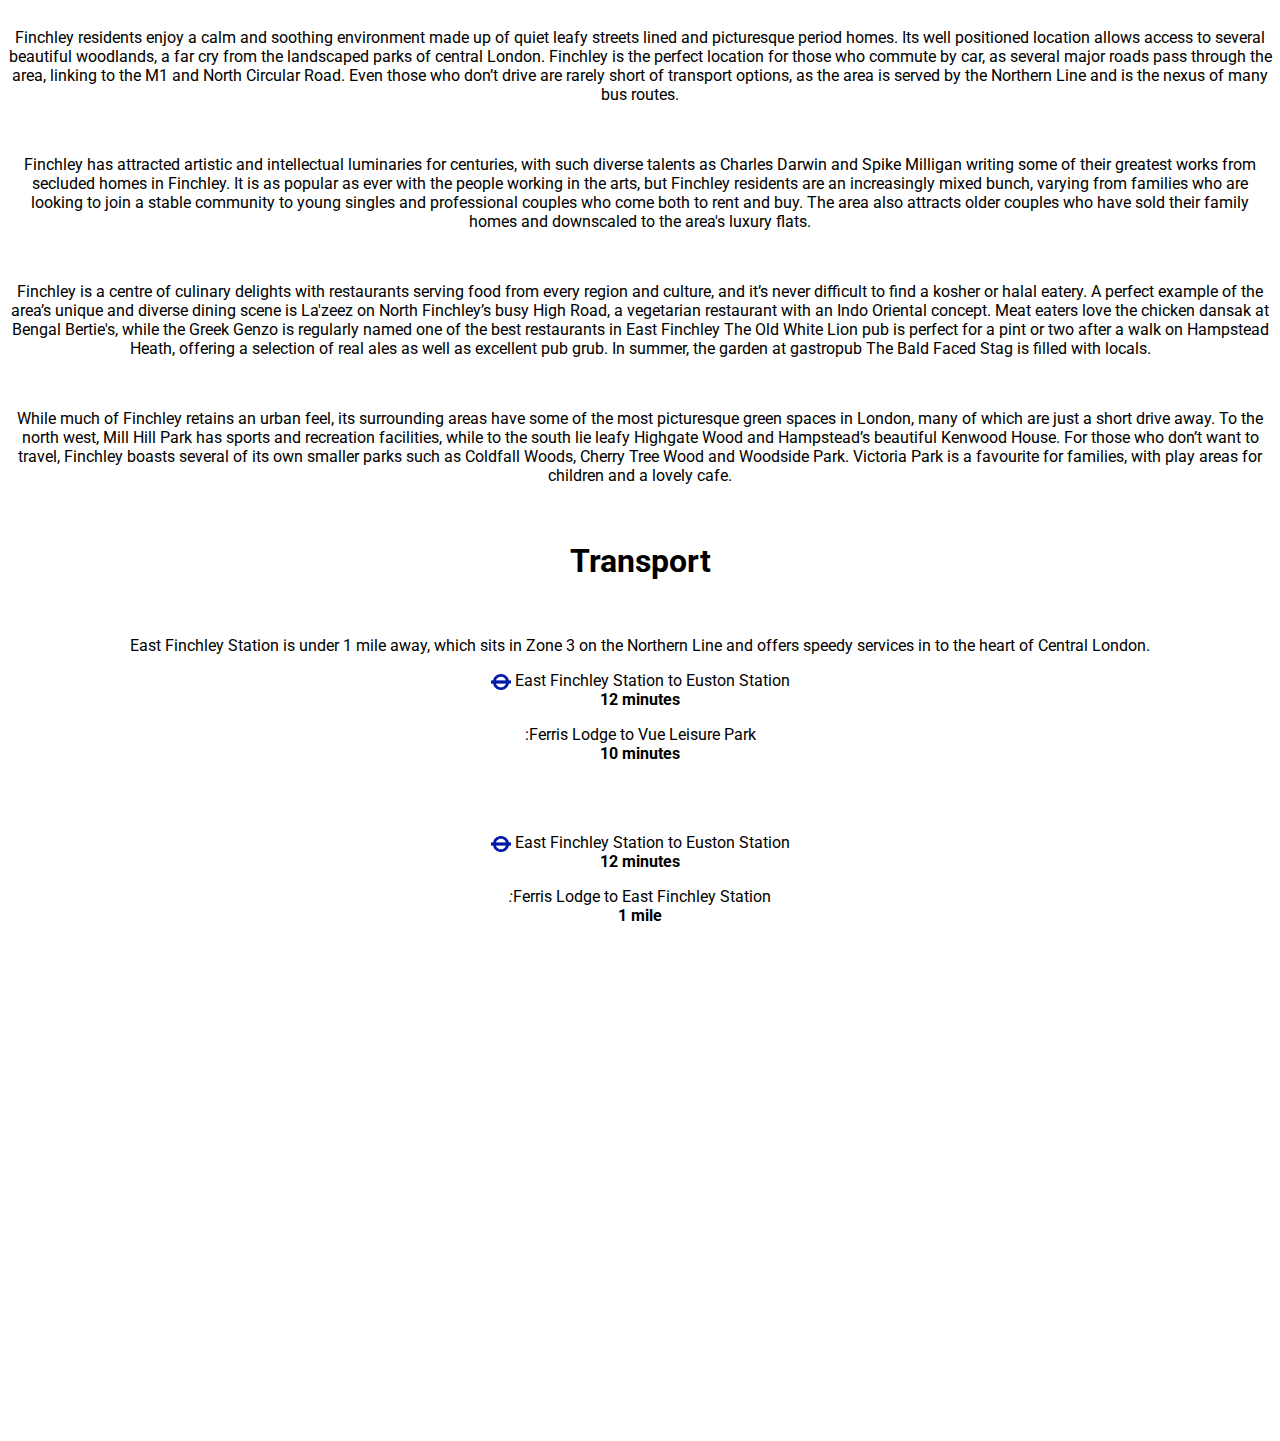
==== commit 8e9a62f3: "gallery icons" ====
--- a/index.html
+++ b/index.html
@@ -177,7 +177,7 @@
 </div>
 </div>
 
-<!-- <div class="container">
+<div class="container">
 
 <h2 style="text-align:center">Gallery</h2>
 
@@ -198,9 +198,9 @@
   </div>
 </div>
 
-<div id="myModal" class="modal">
+<div id="myModal" class="modal1">
   <span class="close cursor" onclick="closeModal()">&times;</span>
-  <div class="modal-content">
+  <div class="modal-content1">
 
     <div class="mySlides">
       <div class="numbertext">1 / 4</div>
@@ -283,7 +283,7 @@
   captionText.innerHTML = dots[slideIndex-1].alt;
 }
 </script>
-</div> -->
+</div>
 </br>
 
 <div class="container">
@@ -310,7 +310,7 @@
 
     <div class="row">
       <div class="col">
-        <p><img  id="tfl" src="public/images/TFLFL.png"></img> East Finchley Station to Euston Station <br/> <strong>12 minutes</strong></p>
+        <p><img  id="tfl" src="src/images/TFLFL.png"></img> East Finchley Station to Euston Station <br/> <strong>12 minutes</strong></p>
       </div>
       <div class="col">
         <p><i class="fas fa-car"></i><span>:</span></i>Ferris Lodge to Vue Leisure Park <br/> <strong>10 minutes</strong></p>
@@ -322,7 +322,7 @@
       <div class="container">
   <div class="row">
     <div class="col">
-    <p><img id="tfl" src="public/images/TFLFL.png"></img> East Finchley Station to Euston Station <br/> <strong>12 minutes</strong></p>
+    <p><img id="tfl" src="src/images/TFLFL.png"></img> East Finchley Station to Euston Station <br/> <strong>12 minutes</strong></p>
     </div>
     <div class="col">
     <p><i class="fas fa-walking"><span>:</span></i>Ferris Lodge to East Finchley Station <br/> <strong>1 mile</strong></p>
--- a/src/scss/style.css
+++ b/src/scss/style.css
@@ -17,3 +17,139 @@
 #tfl {
   width: 20px;
 }
+
+
+* {
+  box-sizing: border-box;
+}
+
+.row > .column {
+  padding: 0 8px;
+}
+
+.row:after {
+  content: "";
+  display: table;
+  clear: both;
+}
+
+.column {
+  float: left;
+  width: 25%;
+}
+
+/* The Modal (background) */
+.modal1 {
+  display: none;
+  position: fixed;
+  // z-index: 1;
+//   padding-top: 100px;
+  left: 0;
+  top: 0;
+  width: 100%;
+  height: 100%;
+  overflow: auto;
+  background-color: black;
+}
+
+/* Modal Content */
+.modal-content1 {
+  position: relative;
+  background-color: #fefefe;
+  margin: auto;
+  padding: 0;
+  width: 90%;
+  max-width: 1200px;
+}
+
+/* The Close Button */
+.close {
+  color: blue;
+  position: inherit;
+  top: 10px;
+  right: 25px;
+  font-size: 35px;
+  font-weight: bold;
+}
+
+.close:hover,
+.close:focus {
+  color: #999;
+  text-decoration: none;
+  cursor: pointer;
+}
+
+.mySlides {
+  display: none;
+}
+
+.cursor {
+  cursor: pointer;
+}
+
+/* Next & previous buttons */
+.prev,
+.next {
+  cursor: pointer;
+  position: inherit;
+  top: 50%;
+  width: auto;
+  padding: 16px;
+  margin-top: -50px;
+  color: white;
+  font-weight: bold;
+  font-size: 20px;
+  transition: 0.6s ease;
+  border-radius: 0 3px 3px 0;
+  user-select: none;
+  -webkit-user-select: none;
+}
+
+/* Position the "next button" to the right */
+.next {
+  right: 0;
+  border-radius: 3px 0 0 3px;
+}
+
+/* On hover, add a black background color with a little bit see-through */
+.prev:hover,
+.next:hover {
+  background-color: rgba(0, 0, 0, 0.8);
+}
+
+/* Number text (1/3 etc) */
+.numbertext {
+  color: #f2f2f2;
+  font-size: 12px;
+  padding: 8px 12px;
+  position: absolute;
+  top: 0;
+}
+
+img {
+  margin-bottom: -4px;
+}
+
+.caption-container {
+  text-align: center;
+  // background-color: black;
+  padding: 2px 16px;
+  color: white;
+}
+
+.demo {
+  opacity: 0.6;
+}
+
+.active,
+.demo:hover {
+  opacity: 1;
+}
+
+img.hover-shadow {
+  transition: 0.3s;
+}
+
+.hover-shadow:hover {
+  box-shadow: 0 4px 8px 0 rgba(0, 0, 0, 0.2), 0 6px 20px 0 rgba(0, 0, 0, 0.19);
+}
